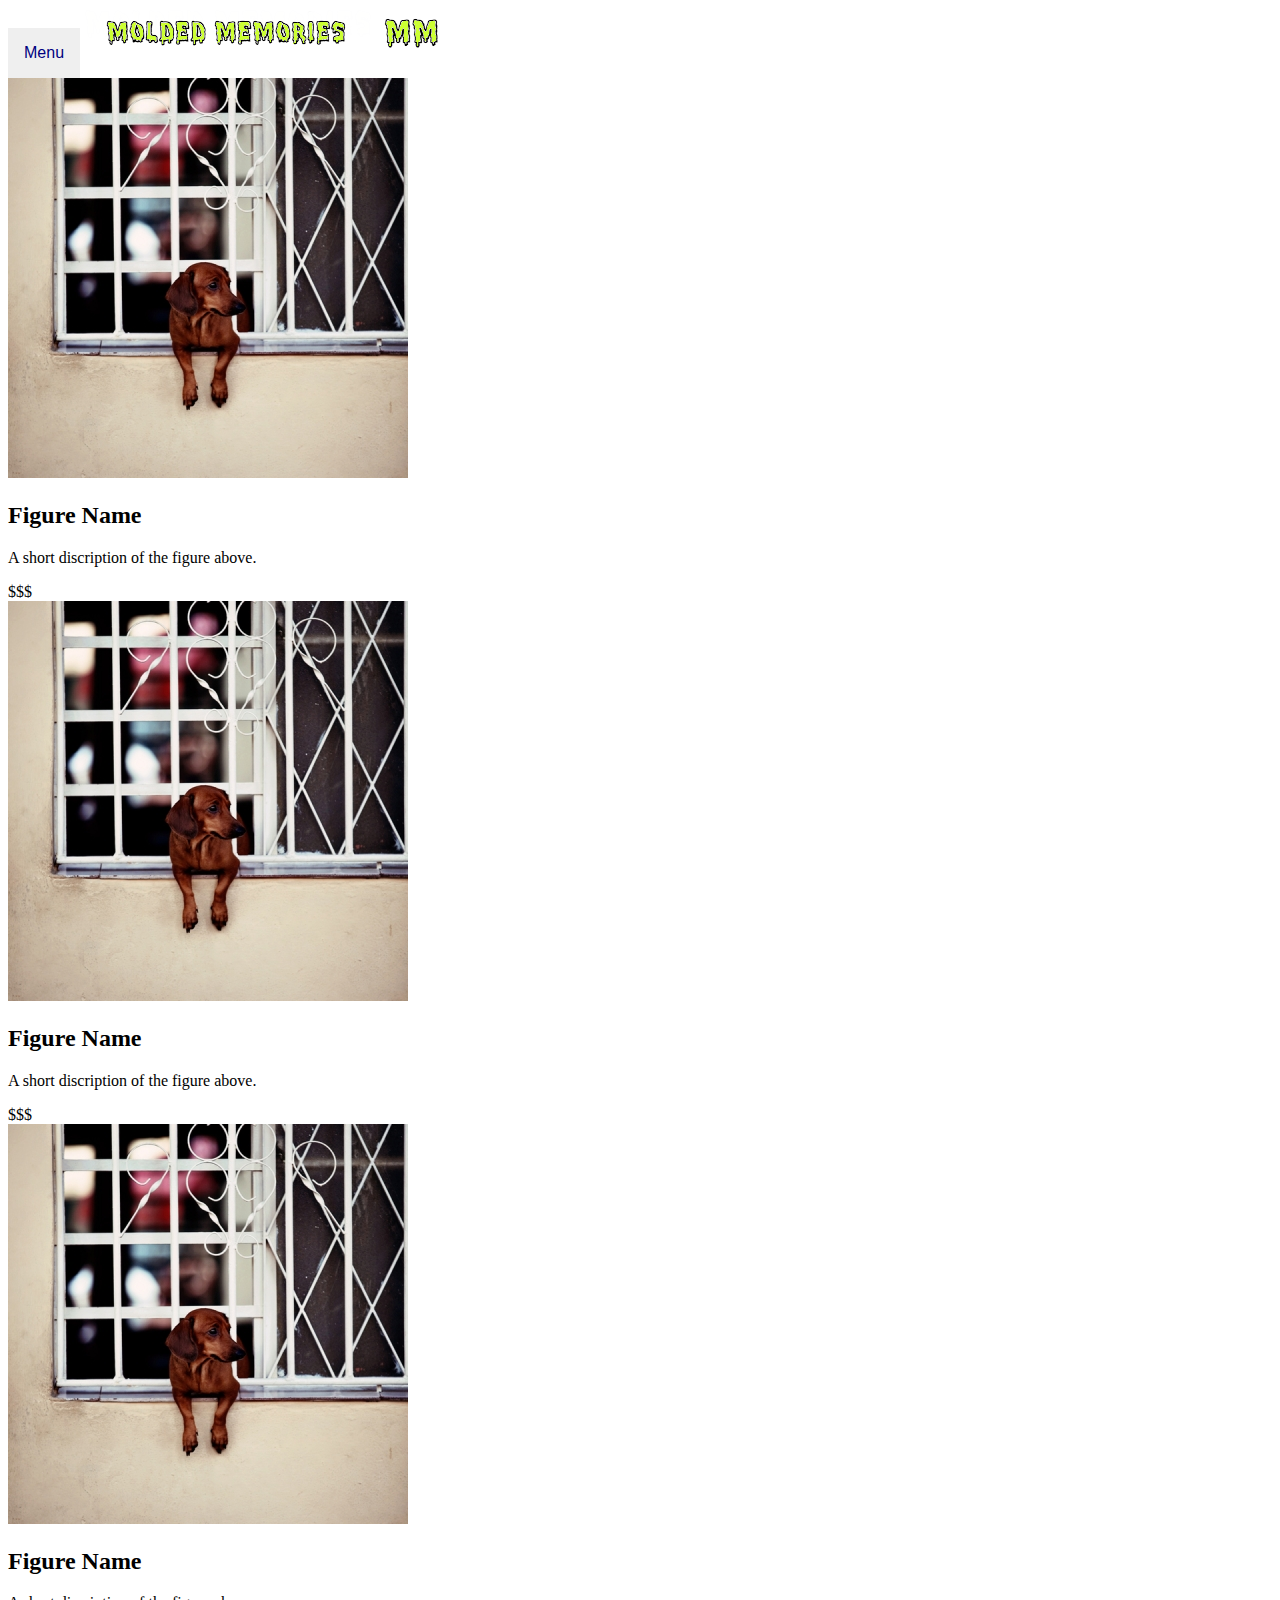
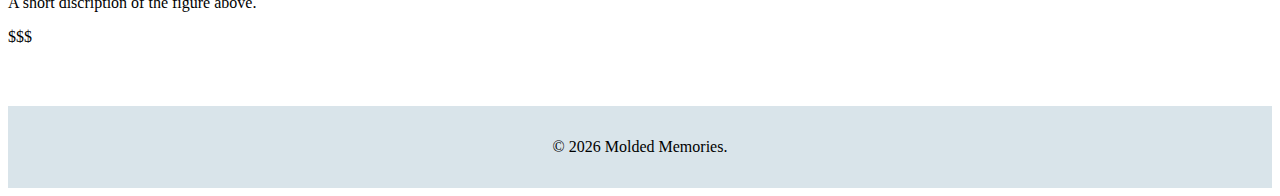
==== index.html @ d61a0780 "first commit, index framing, and images" ====
<!DOCTYPE html>
<html>
<head>
	<meta charaset="utf-8">
	<link rel="stylesheet" href="css/styles.css">
	<link rel="stylesheet" href="css/queries.css">
	<title>Molded Memories</title>
</head>

<body>
	<header class="main-header">
		<div class="dropdown">
			<button class="dropbtn">Menu</button>
			<div class="dropdown-content">
				<a href="#">Account</a>
				<a href="#">Contact</a>
			</div>
		</div>
		<img src="img/main_logo.png" alt="main logo" class="main-logo">
		<img src="img/secondary_logo.png" alt="secondary logo" class="secondary-logo">
	</header>

	<div class="container">
	<div class="row">
		<img src="img/placeimg_400_400_any.jpg" alt="figure" class="primary col">
		<div class="secondary col">
			<h2> Figure Name</h2>
			<p> A short discription of the figure above.</p>
			<a class="button" href="#">$$$</a>
		</div>
		<img src="img/placeimg_400_400_any.jpg" alt="figure" class="primary col">
		<div class="secondary col">
			<h2> Figure Name</h2>
			<p> A short discription of the figure above.</p>
			<a class="button" href="#">$$$</a>
		</div>
		<img src="img/placeimg_400_400_any.jpg" alt="figure" class="primary col">
		<div class="secondary col">
			<h2> Figure Name</h2>
			<p> A short discription of the figure above.</p>
			<a class="button" href="#">$$$</a>
		</div>
	</div>
	</div>

	<footer class="main-footer">
		<span>&copy; <script type="text/javascript"> document.write(new Date ().getFullYear());</script>   Molded Memories.</span>
	</footer>
	
	<script src="js/scripts.js"></script>
</body>
</html>
---- css/styles.css ----
/*=========================
		GENERAL
=========================*/

/* Clickable links */
a, a:visited, a:hover {
	color: black;
	text-decoration: none;

}

img {
	max-width: 100%;
}

/* Background and base colors, margins, and padding */
.container {
	padding-bottom: 30px;
	margin-bottom: 10px;
}

/*=========================
		HEADER
=========================*/

/*** Dropdown Menu Build ***/

/* Dropdown Button */
.dropbtn {
	background-color: lime-green;
	color: navy;
	padding: 16px;
	font-size: 16px;
	border: none;
}

/* The container <div> */
.dropdown {
	position: relative;
	display: inline-block;
}

/* Dropdown content */
.dropdown-content {
	display: none;
	position: absolute;
	background-color: #f9f9f9;
	min-width: 160px;
	z-index: 1;
}

/* Links inside the dropdown */
.dropdown-content a {
	color: black;
	padding: 12px 16px;
	text-decoration: none;
	display: block;
}

/* Changing colors on dropdown */
.dropdown-content a:hover {
	background-color: #f1f1f1;
}

.dropdown:hover .dropdown-content {
	display: block;
}

.dropdown:hover .dropbtn {
	background-color: #3e8e41;
}

/***  Image alignment ***/

/* Main Logo */


/*=========================
		FOOTER
=========================*/

/* Footer text alignment */
.main-footer{
	text-align: center;
}

/* Footer display margin and padding */
.main-footer {
	background: #d9e4ea;
	padding: 2em 0;
	margin-top: 30px;
}
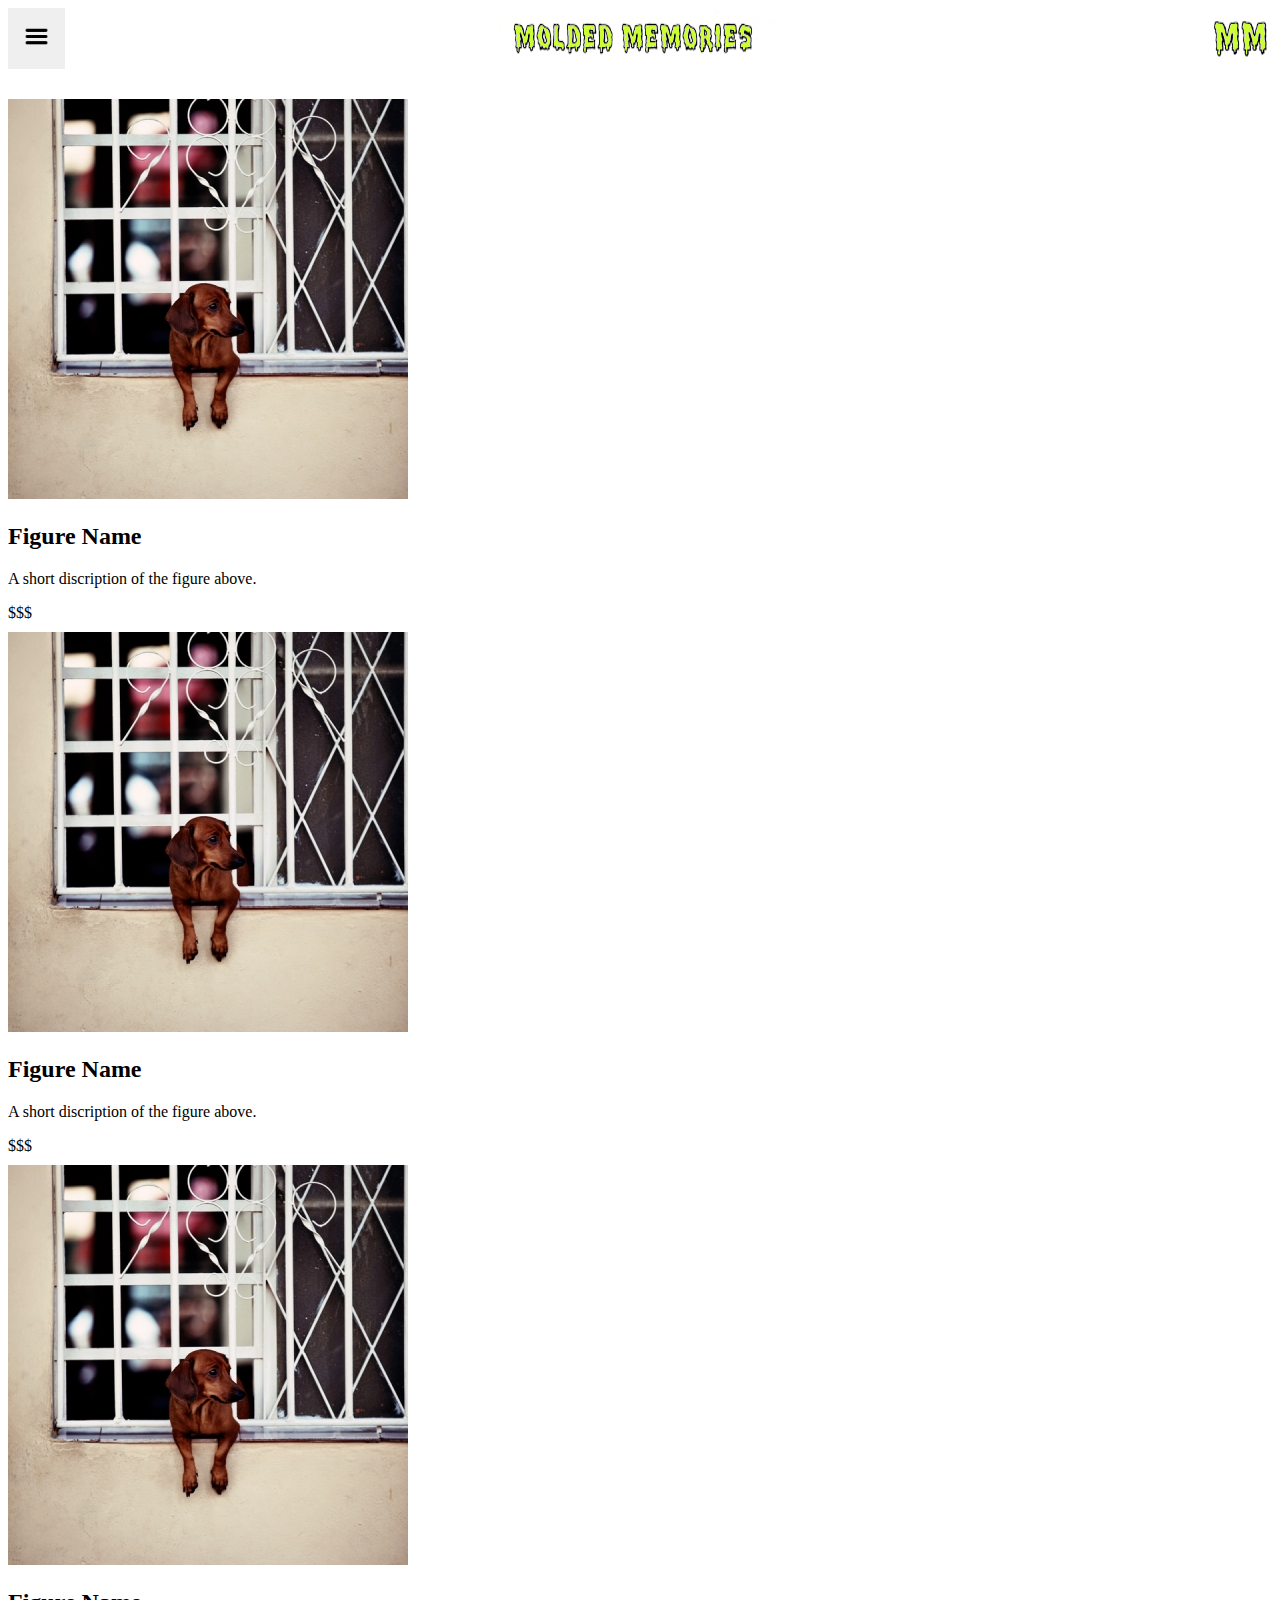
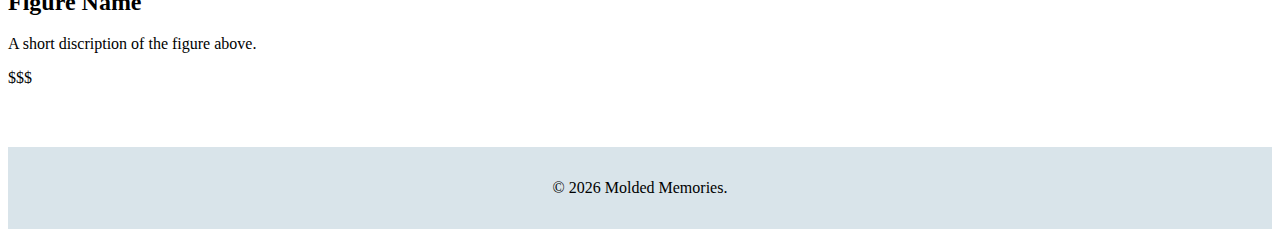
==== commit fea98b29: "worked main-header" ====
--- a/index.html
+++ b/index.html
@@ -10,7 +10,7 @@
 <body>
 	<header class="main-header">
 		<div class="dropdown">
-			<button class="dropbtn">Menu</button>
+			<button class="dropbtn"><img src="img/menu-icon.png" alt="menu bars" class="menu-icon"></button>
 			<div class="dropdown-content">
 				<a href="#">Account</a>
 				<a href="#">Contact</a>
--- a/css/styles.css
+++ b/css/styles.css
@@ -2,7 +2,7 @@
 		GENERAL
 =========================*/
 
-/* Clickable links */
+/*** Clickable links ***/
 a, a:visited, a:hover {
 	color: black;
 	text-decoration: none;
@@ -13,7 +13,7 @@
 	max-width: 100%;
 }
 
-/* Background and base colors, margins, and padding */
+/*** Background and base colors, margins, and padding ***/
 .container {
 	padding-bottom: 30px;
 	margin-bottom: 10px;
@@ -25,10 +25,13 @@
 
 /*** Dropdown Menu Build ***/
 
+/* Hamburg bars */
+.menu-icon {
+	max-width: 25px;
+}
+
 /* Dropdown Button */
 .dropbtn {
-	background-color: lime-green;
-	color: navy;
 	padding: 16px;
 	font-size: 16px;
 	border: none;
@@ -70,21 +73,26 @@
 	background-color: #3e8e41;
 }
 
-/***  Image alignment ***/
+/***  Main header margin and padding ***/
+.main-header {
+	padding-bottom: 20px;
+}
 
-/* Main Logo */
+.primary {
+	padding-top: 10px;
+}
 
 
 /*=========================
 		FOOTER
 =========================*/
 
-/* Footer text alignment */
+/*** Footer text alignment ***/
 .main-footer{
 	text-align: center;
 }
 
-/* Footer display margin and padding */
+/*** Footer display margin and padding ***/
 .main-footer {
 	background: #d9e4ea;
 	padding: 2em 0;
--- a/css/queries.css
+++ b/css/queries.css
@@ -0,0 +1,26 @@
+/*=========================
+		MEDIA QUERIES
+=========================*/
+
+/*** Header ***/
+.main-header {
+	display: flex;
+	justify-content: space-between;
+}
+
+/*** Body ***/
+.container {
+	display: flex;
+}
+
+@media (max-width: 769px) {
+
+	.secondary-logo {
+		visibility: hidden;
+	}
+
+	.main-logo {
+		align-self: center;
+	}
+
+}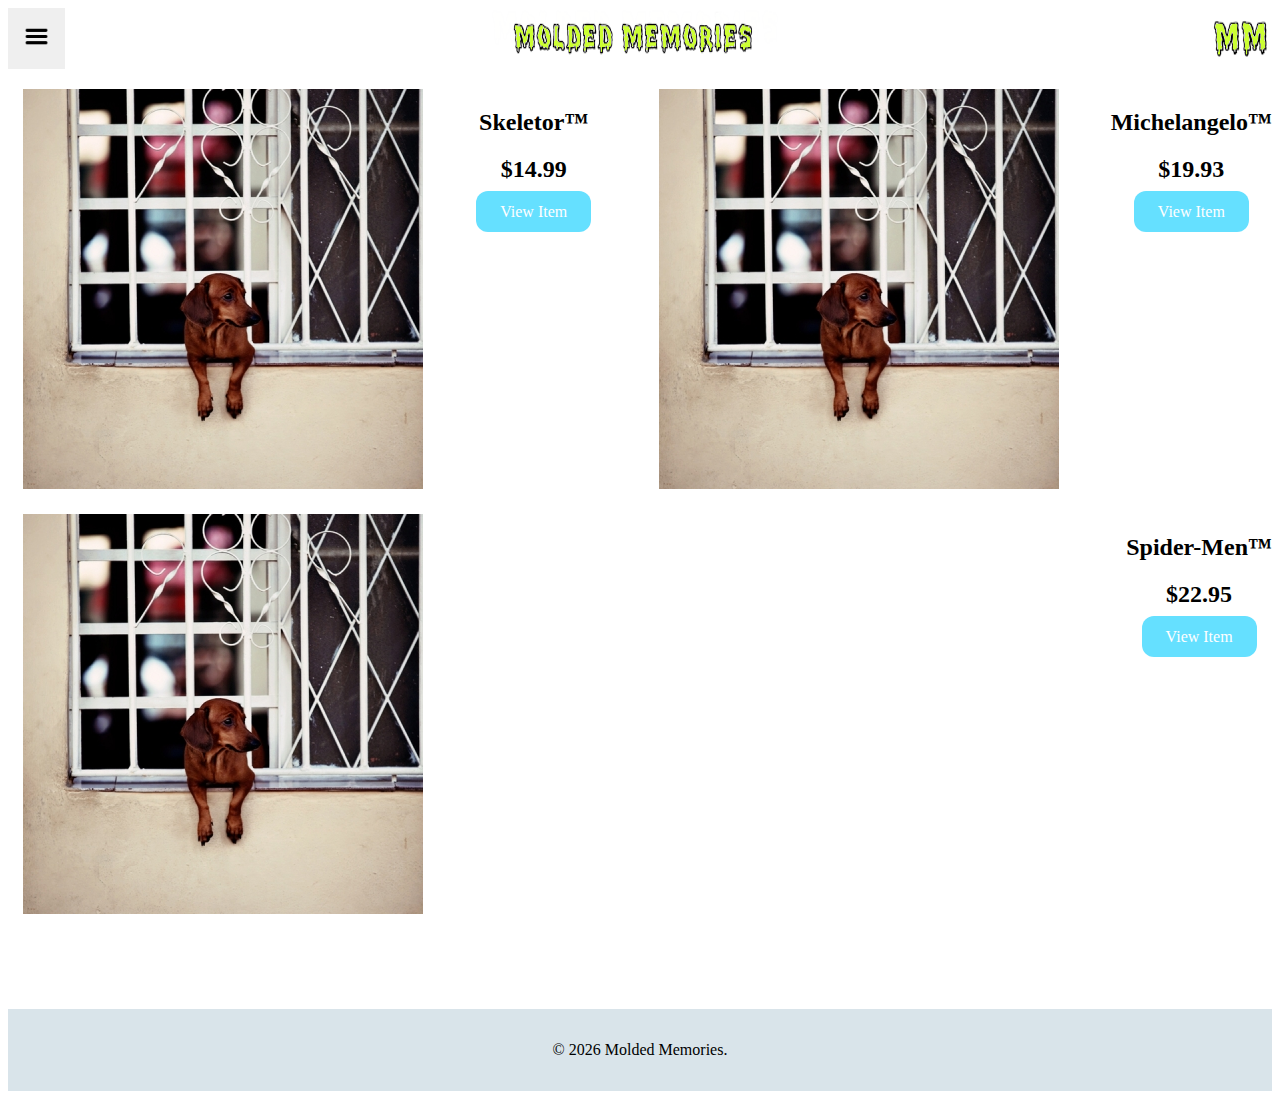
==== commit ece8ef30: "tablet screen css" ====
--- a/index.html
+++ b/index.html
@@ -10,37 +10,38 @@
 <body>
 	<header class="main-header">
 		<div class="dropdown">
-			<button class="dropbtn"><img src="img/menu-icon.png" alt="menu bars" class="menu-icon"></button>
-			<div class="dropdown-content">
+			<button onclick="myFunction()" class="dropbtn"><img src="img/menu-icon.png" alt="menu bars" class="menu-icon"></button>
+			<div id="myDropdown" class="dropdown-content">
 				<a href="#">Account</a>
 				<a href="#">Contact</a>
+				<a href="#">Too Soon</a>
 			</div>
 		</div>
 		<img src="img/main_logo.png" alt="main logo" class="main-logo">
 		<img src="img/secondary_logo.png" alt="secondary logo" class="secondary-logo">
 	</header>
 
-	<div class="container">
-	<div class="row">
-		<img src="img/placeimg_400_400_any.jpg" alt="figure" class="primary col">
-		<div class="secondary col">
-			<h2> Figure Name</h2>
-			<p> A short discription of the figure above.</p>
-			<a class="button" href="#">$$$</a>
-		</div>
-		<img src="img/placeimg_400_400_any.jpg" alt="figure" class="primary col">
-		<div class="secondary col">
-			<h2> Figure Name</h2>
-			<p> A short discription of the figure above.</p>
-			<a class="button" href="#">$$$</a>
-		</div>
-		<img src="img/placeimg_400_400_any.jpg" alt="figure" class="primary col">
-		<div class="secondary col">
-			<h2> Figure Name</h2>
-			<p> A short discription of the figure above.</p>
-			<a class="button" href="#">$$$</a>
-		</div>
-	</div>
+	<div class="container">	
+		<img src="img/placeimg_400_400_any.jpg" alt="figure" class="figure">
+		<div class="detail">
+			<h2>Skeletor&trade;</h2>
+			<h2>$14.99</h2>
+			<a class="button" href="skeletor.html">View Item</a>
+		</div>	
+
+		<img src="img/placeimg_400_400_any.jpg" alt="figure" class="figure">
+		<div class="detail">	
+			<h2>Michelangelo&trade;</h2>
+			<h2>$19.93</h2>
+			<a class="button" href="michelangelo.html">View Item</a>
+		</div>	
+
+		<img src="img/placeimg_400_400_any.jpg" alt="figure" class="figure">
+		<div class="detail">	
+			<h2>Spider-Men&trade;</h2>
+			<h2>$22.95</h2>
+			<a class="button" href="spider-man.html">View Item</a>
+		</div>	
 	</div>
 
 	<footer class="main-footer">
--- a/css/styles.css
+++ b/css/styles.css
@@ -17,6 +17,10 @@
 .container {
 	padding-bottom: 30px;
 	margin-bottom: 10px;
+}
+
+p {
+	font-size: 1.25em;
 }
 
 /*=========================
@@ -65,12 +69,9 @@
 	background-color: #f1f1f1;
 }
 
-.dropdown:hover .dropdown-content {
+/* Show the dropdown menu */
+.show {
 	display: block;
-}
-
-.dropdown:hover .dropbtn {
-	background-color: #3e8e41;
 }
 
 /***  Main header margin and padding ***/
@@ -78,10 +79,33 @@
 	padding-bottom: 20px;
 }
 
-.primary {
-	padding-top: 10px;
+
+/*=========================
+		BODY
+=========================*/
+ 
+/*** Clickable links ***/
+.button {
+	background-color: #00ccff;
+	color: white;
+	border-radius: 12px;
+	padding: 12px 24px;
+	text-align: center;
+	font-size: 16px;
+	margin: 4px 2px;
+	opacity: 0.6;
+	transition: 0.3;
 }
 
+.button:hover {
+	opacity: 1;
+}
+
+/*** Margin and padding ***/
+.figure {
+	padding-bottom: 25px;
+	padding-bottom: 25px;
+}
 
 /*=========================
 		FOOTER
--- a/css/queries.css
+++ b/css/queries.css
@@ -9,9 +9,23 @@
 }
 
 /*** Body ***/
+. {
+	display: flex;
+	flex-direction: column;
+
+}
+
+/*** Footer ***/
+body {
+  display: flex;
+  flex-direction: column;
+  min-height: 100vh;
+}
+
 .container {
-	display: flex;
+  flex: 1;
 }
+
 
 @media (max-width: 769px) {
 
@@ -22,5 +36,36 @@
 	.main-logo {
 		align-self: center;
 	}
+	.detail {
+		padding-bottom: 20px;
+	}
+}
 
-}+@media (min-width: 949px) {
+
+	/*949*/
+	.container {
+		display: flex;
+		flex-wrap: wrap;
+		justify-content: space-between;
+		align-content: baseline;
+	}
+
+	.figure {
+		margin-left: 15px;
+	}
+
+	.detail {
+		clear: right;
+		text-align: center;
+	}
+}
+
+@media () {
+
+}
+
+
+
+
+
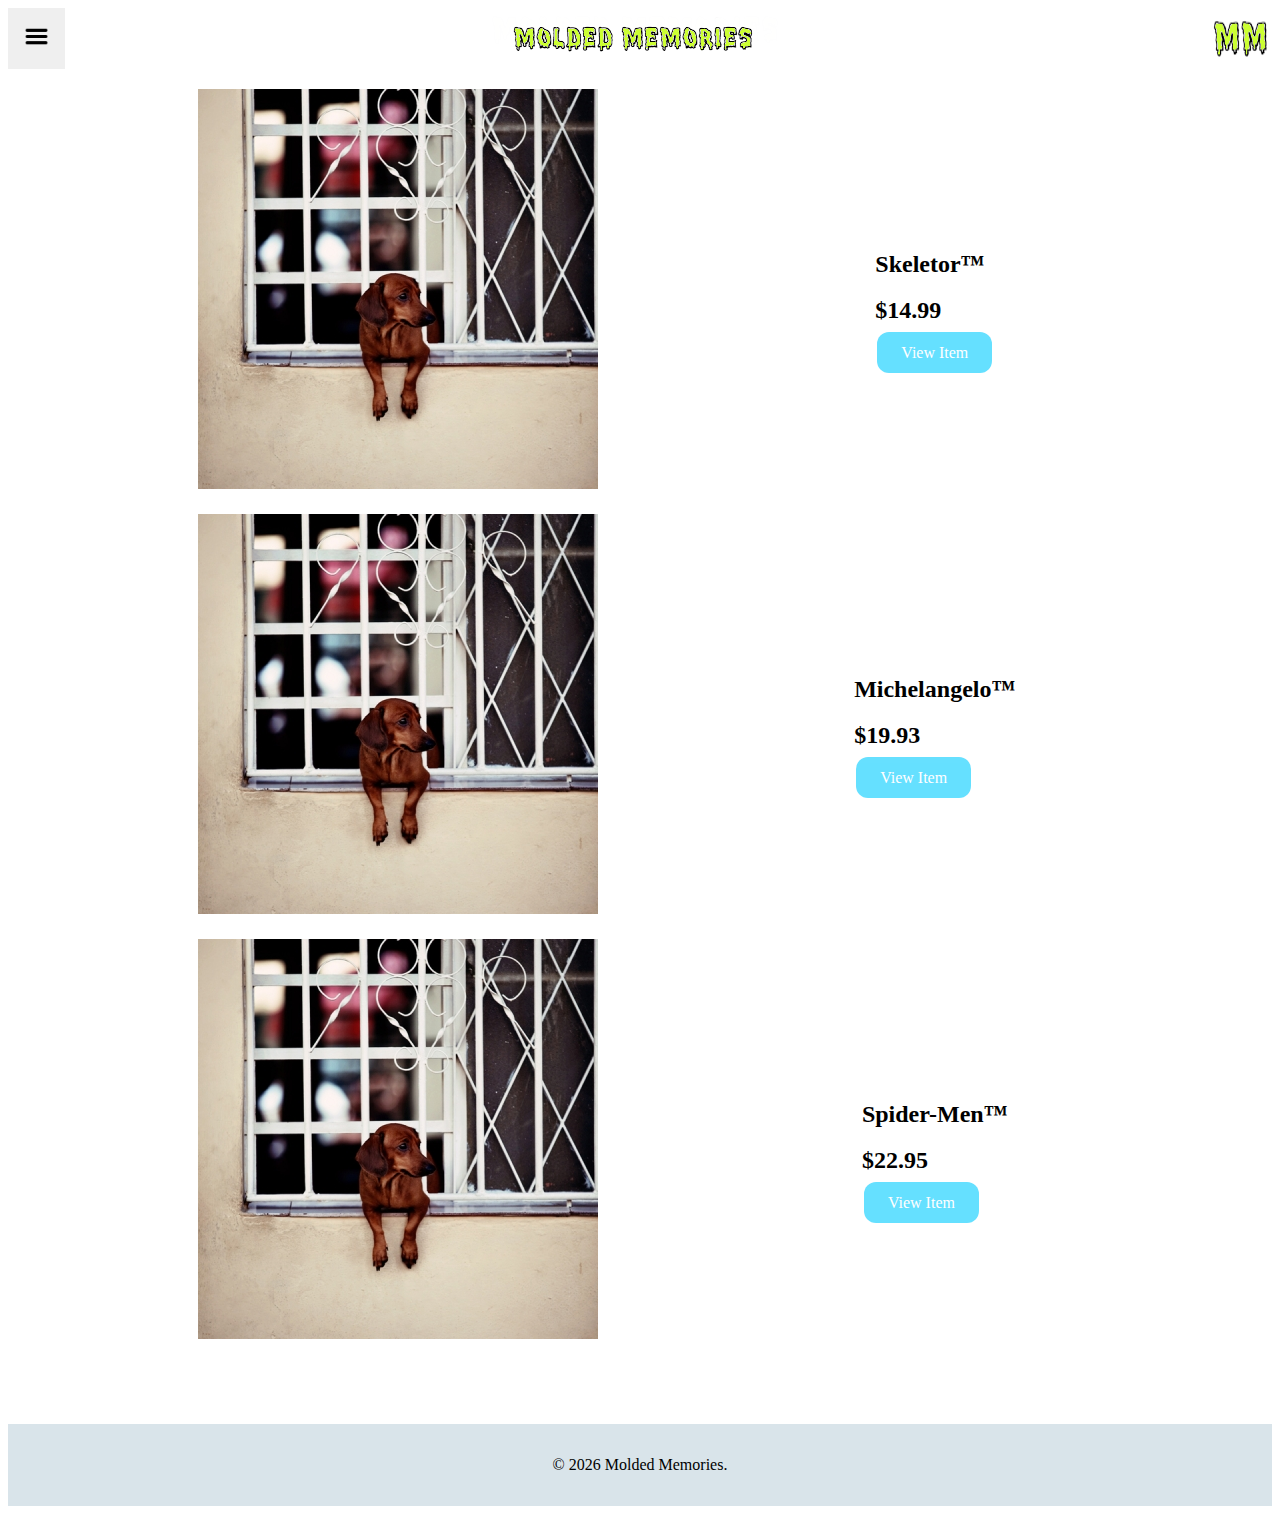
==== commit b59a0913: "desktop layout" ====
--- a/index.html
+++ b/index.html
@@ -2,6 +2,7 @@
 <html>
 <head>
 	<meta charaset="utf-8">
+	<meta name="viewport" content="width=device-width, initial-scale=1.0">
 	<link rel="stylesheet" href="css/styles.css">
 	<link rel="stylesheet" href="css/queries.css">
 	<title>Molded Memories</title>
--- a/css/styles.css
+++ b/css/styles.css
@@ -79,7 +79,6 @@
 	padding-bottom: 20px;
 }
 
-
 /*=========================
 		BODY
 =========================*/
@@ -104,7 +103,10 @@
 /*** Margin and padding ***/
 .figure {
 	padding-bottom: 25px;
-	padding-bottom: 25px;
+}
+
+.detail {
+	padding-bottom: 10px;
 }
 
 /*=========================
@@ -112,7 +114,7 @@
 =========================*/
 
 /*** Footer text alignment ***/
-.main-footer{
+.main-footer {
 	text-align: center;
 }
 
@@ -120,7 +122,7 @@
 .main-footer {
 	background: #d9e4ea;
 	padding: 2em 0;
-	margin-top: 30px;
+	margin-top: 20px;
 }
 
 
--- a/css/queries.css
+++ b/css/queries.css
@@ -15,6 +15,10 @@
 
 }
 
+.main-logo {
+	align-self: center;
+}
+
 /*** Footer ***/
 body {
   display: flex;
@@ -22,28 +26,26 @@
   min-height: 100vh;
 }
 
-.container {
-  flex: 1;
-}
+/*** Mobile Screen ***/
+@media (max-width: 498px) {
 
+	.figure {
+		padding-bottom: 0px;
+		padding-top: 10px;
+	}
 
-@media (max-width: 769px) {
+	.detail {
+		margin-left: 15px;
+	}
 
 	.secondary-logo {
-		visibility: hidden;
-	}
-
-	.main-logo {
-		align-self: center;
-	}
-	.detail {
-		padding-bottom: 20px;
+	visibility: hidden;
 	}
 }
 
-@media (min-width: 949px) {
+/*** Tablet Screen ***/
+@media (min-width: 499px) and (max-width: 949px) {
 
-	/*949*/
 	.container {
 		display: flex;
 		flex-wrap: wrap;
@@ -58,14 +60,31 @@
 	.detail {
 		clear: right;
 		text-align: center;
+		margin-top: 50px;
 	}
+
 }
 
-@media () {
+/*** Desktop Screen ***/
+@media (min-width: 950px) {
 
+		.container {
+		display: flex;
+		flex-wrap: wrap;
+		
+	}
+
+	.figure {
+		max-width: 400px;
+		margin-left: 15%;
+		
+	}
+
+	.detail {
+		margin: auto;
+	}
 }
 
 
 
 
-
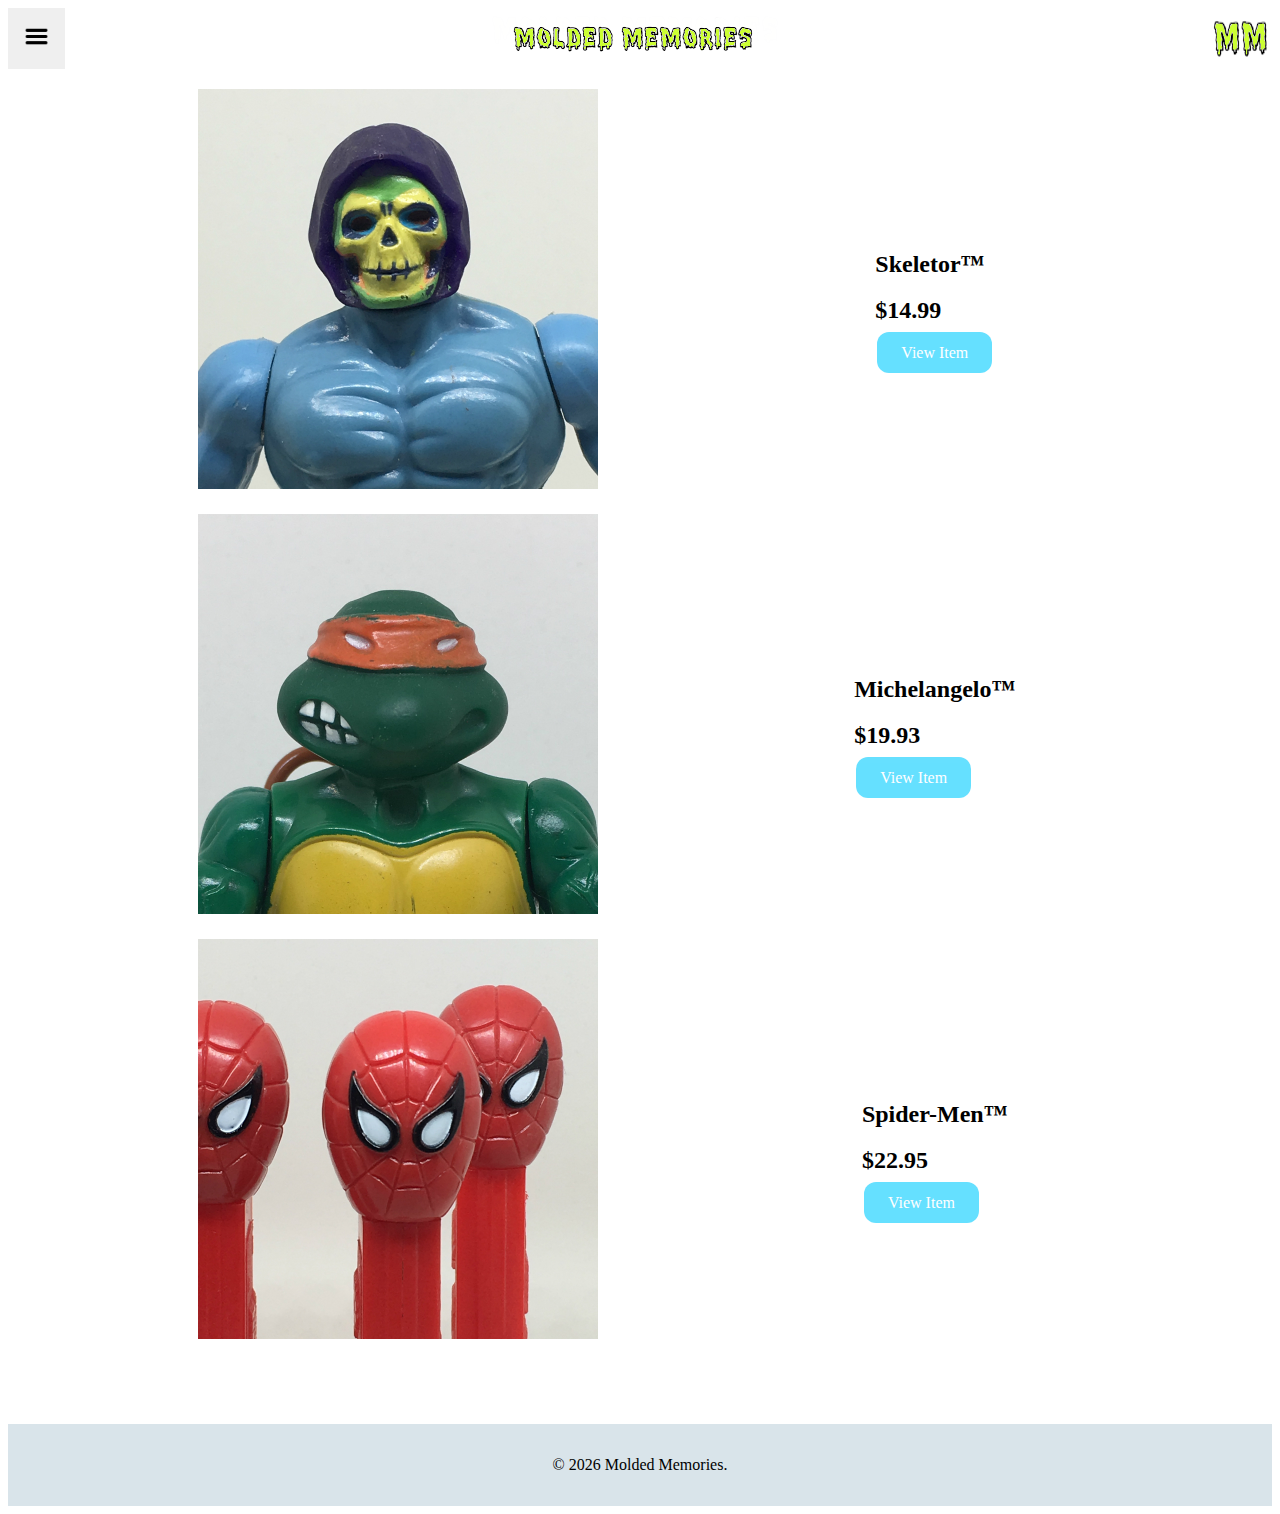
==== commit f36f4be6: "added images" ====
--- a/index.html
+++ b/index.html
@@ -23,21 +23,21 @@
 	</header>
 
 	<div class="container">	
-		<img src="img/placeimg_400_400_any.jpg" alt="figure" class="figure">
+		<img src="img/skeletor-face.jpg" alt="skeletor" class="figure">
 		<div class="detail">
 			<h2>Skeletor&trade;</h2>
 			<h2>$14.99</h2>
 			<a class="button" href="skeletor.html">View Item</a>
 		</div>	
 
-		<img src="img/placeimg_400_400_any.jpg" alt="figure" class="figure">
+		<img src="img/mic-face.jpg" alt="michelanelo" class="figure">
 		<div class="detail">	
 			<h2>Michelangelo&trade;</h2>
 			<h2>$19.93</h2>
 			<a class="button" href="michelangelo.html">View Item</a>
 		</div>	
 
-		<img src="img/placeimg_400_400_any.jpg" alt="figure" class="figure">
+		<img src="img/spider-face.jpg" alt="spider-men" class="figure">
 		<div class="detail">	
 			<h2>Spider-Men&trade;</h2>
 			<h2>$22.95</h2>
--- a/css/styles.css
+++ b/css/styles.css
@@ -10,7 +10,8 @@
 }
 
 img {
-	max-width: 100%;
+	max-width: 400px;
+	max-height: 400px;
 }
 
 /*** Background and base colors, margins, and padding ***/
--- a/css/queries.css
+++ b/css/queries.css
@@ -24,6 +24,10 @@
   display: flex;
   flex-direction: column;
   min-height: 100vh;
+}
+
+.container {
+	flex: 1;
 }
 
 /*** Mobile Screen ***/
@@ -75,7 +79,8 @@
 	}
 
 	.figure {
-		max-width: 400px;
+		/*max-width: 400px;
+		max-height: 400px;*/
 		margin-left: 15%;
 		
 	}
